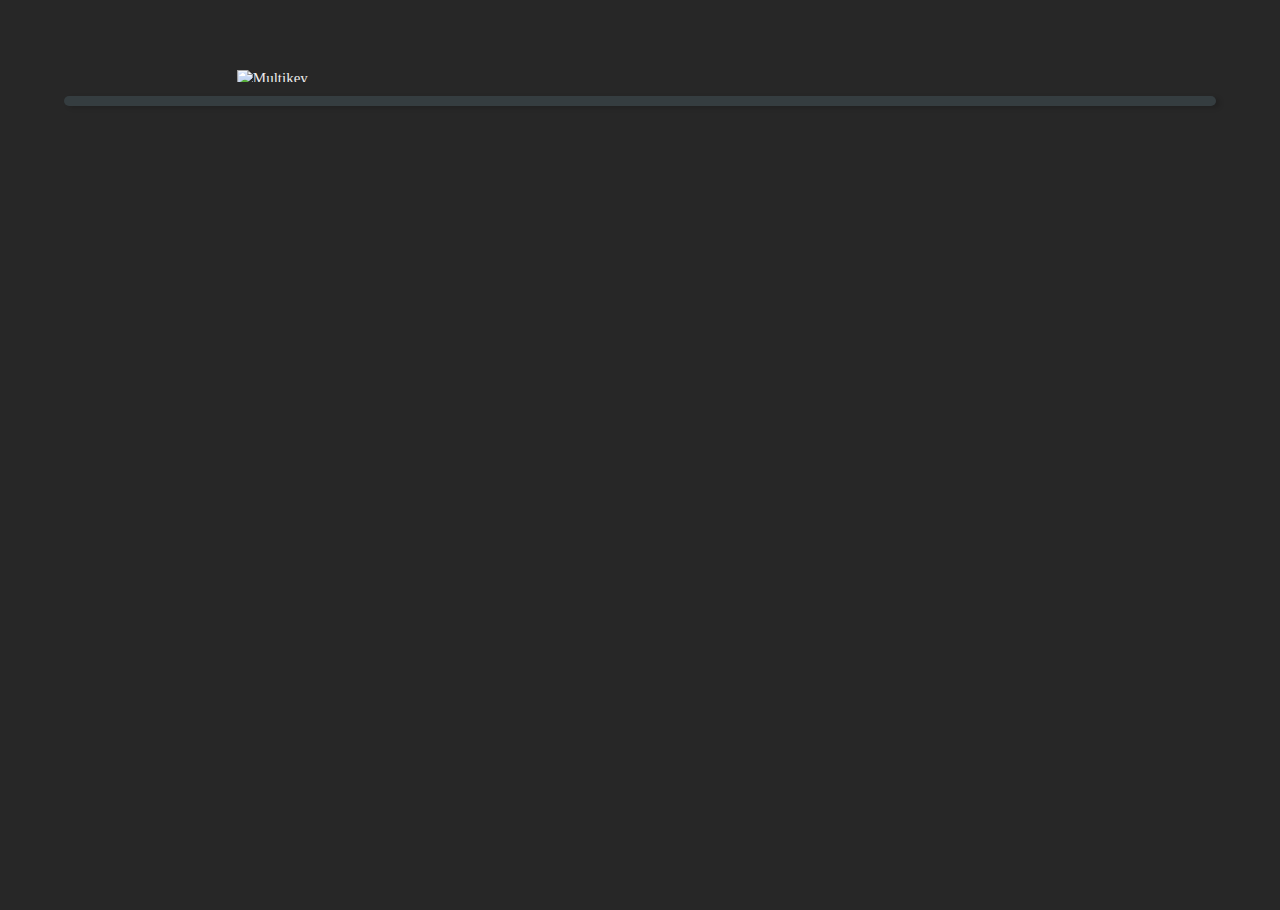
==== index.html @ 0e146552 "Updatering" ====
<!DOCTYPE html>
<html lang="en" dir="ltr">
  <head>
    <meta charset="utf-8">
    <meta name="viewport" content="width=device-width, initial-scale=1">
    <title>Multikey</title>
    <link rel="stylesheet" type="text/css" href="style.css">
    <script src="javascript.js" type="text/javascript"></script>
    <link href="https://fonts.googleapis.com/css?family=Montserrat&display=swap" rel="stylesheet">
  </head>
  <body>

    <main>

    <div class="load-container">
      <div class="spacetop"></div>
      <div class="logo"><img src="img/logo_multi.svg" class="logo" alt="Multikey"></div>
      <div class="spacemiddel"></div>
      <div class="loading"></div>
      <div class="spacebottom"></div>
    </div>

    </main>

  </body>
</html>
---- style.css ----
*{
  padding: 0px;
  margin: 0px;
}

body{
  background-color: #272727;
  color: #ededed;
  font-size: 15px;
  min-height: 100vh;
  display: flex;
  flex-direction: column;
  }

main{
  display: flex;
  flex-direction: column;
  margin-left: auto;
  margin-right: auto;
  margin-top: 5%;
  min-height: 94vh;
  width: 90%;
}

/*GRID*/

/*loading*/

.load-container {
  display: grid;
  width: 100%;
  grid-template-columns: 1fr;
  grid-template-rows: 0.6fr 1.6fr 0.8fr 0.25fr 0.75fr;
  grid-template-areas: "spacetop" "logo" "spacemiddel" "loading" "spacebottom";
}

.spacetop { grid-area: spacetop; }
.logo {
  grid-area: logo;
  display: flex;
  justify-content: center;
}

.spacemiddel { grid-area: spacemiddel; }
.loading {
  grid-area: loading;
  background-color: #353D40;
  min-height: 10px;
  width: 100%;
  border-radius: 30px;
  -webkit-box-shadow: 4px 2px 5px 0px rgba(0,0,0,0.16);
  -moz-box-shadow: 4px 2px 5px 0px rgba(0,0,0,0.16);
  box-shadow: 4px 2px 5px 0px rgba(0,0,0,0.16);
  }

.spacebottom { grid-area: spacebottom; }

/*sign up*/

.help{
  display:flex;
  justify-content: center;
  position: absolute;
  right: 0;
  min-height: 50px;
  width: 20%;
}

.logosmall{
  display: flex;
  justify-content: center;
  margin-top: 50px;
}

.overskrift{
  display: flex;
  justify-content: flex-start;
  align-items: flex-end;
  min-height:80px;
  padding-bottom: 25px;
}

/* input*/

.input{
  display: flex;
  flex-direction: column;
  min-height: 50px;
  width: 100%;
}

input{
  width: 93%;
  background-color: #363636;
  border: 1px solid #848484;
  color: #EDEDED;
  font-family: 'Montserrat', sans-serif;
  font-size: 15px;
  font-weight: 400;
  padding-top: 8px;
  padding-bottom: 8px;
  padding-left: 20px;
  margin-bottom: 25px;
  border-radius: 30px;
  -webkit-box-shadow: 4px 2px 5px 0px rgba(0,0,0,0.16);
  -moz-box-shadow: 4px 2px 5px 0px rgba(0,0,0,0.16);
  box-shadow: 4px 2px 5px 0px rgba(0,0,0,0.16);
}

.member{
  font-size: 14px;
  font-family: 'Montserrat', sans-serif;
  color: #82B5BE;
  display: flex;
  justify-content: flex-end;
}

.buttom{
  display: flex;
  justify-content: center;
  align-items: center;
  min-height: 30px;
  width: 60px;
}

buttom{
  background-color: #82B5BE;
  color: #fff;
}

/*Headline*/

h1{
  font-family: helvetica, sans-serif;
  font-size: 45px;
  color: #82B5BE;
}

/*img*/

.logo img{
  width: 70%;
  height: 70%;
}


/*media query, phone size Iphone8 */

  @media only screen and (max-width: 667px) {
    /*alt samme style skal ind her*/
  }
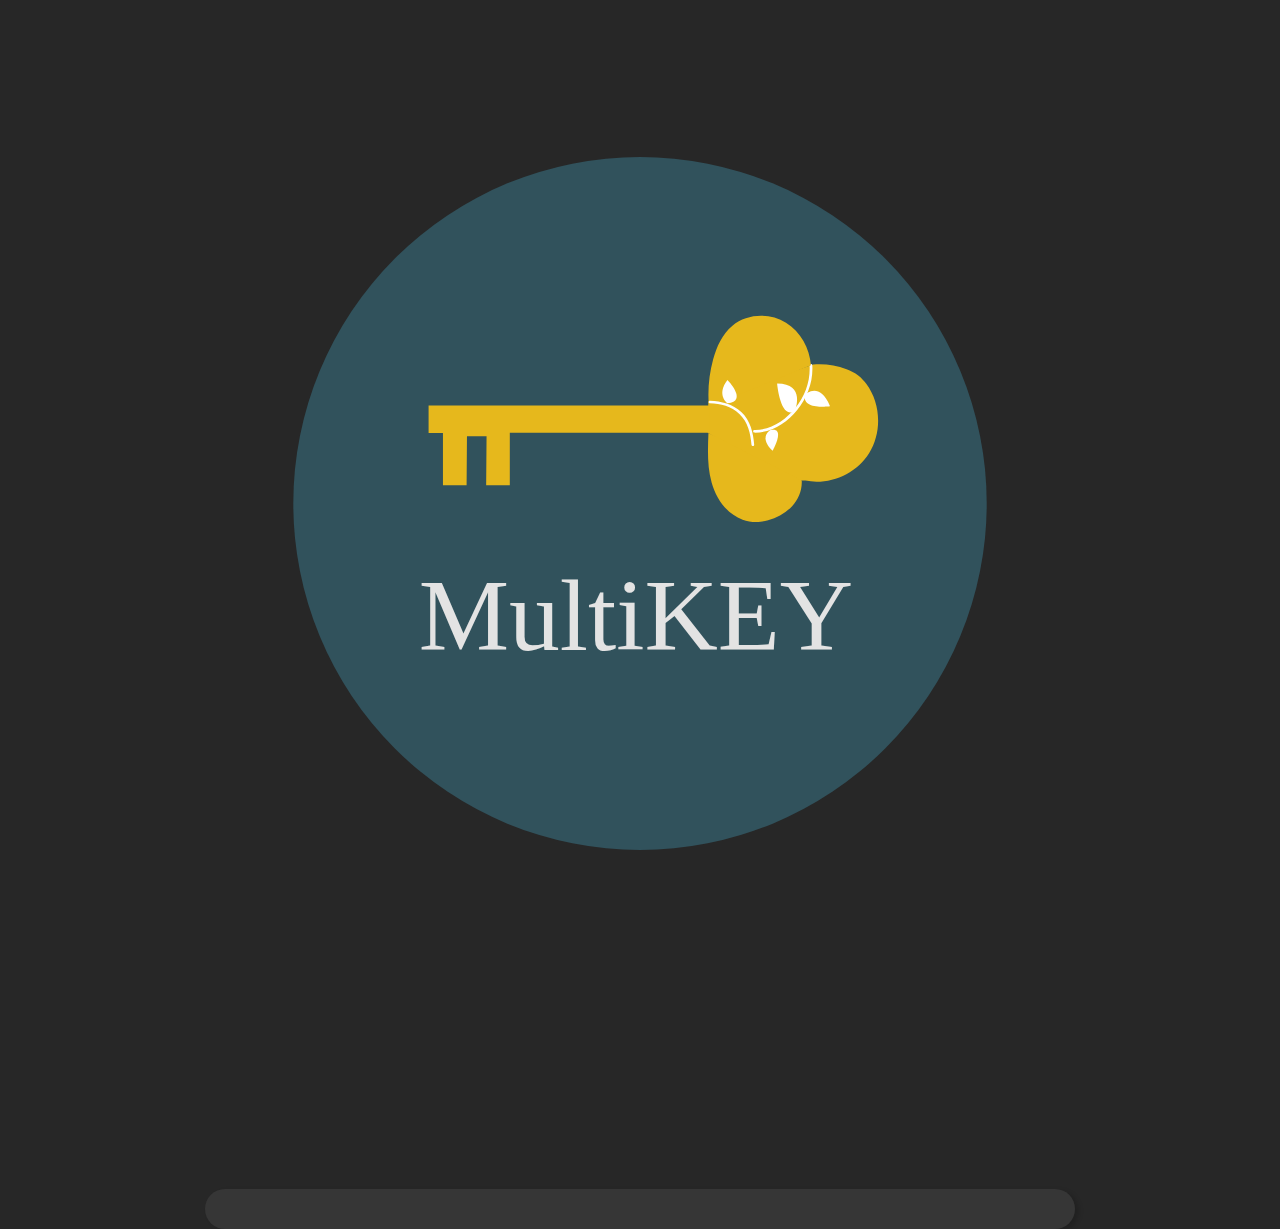
==== commit d5336e75: "Index & signup done" ====
--- a/index.html
+++ b/index.html
@@ -12,12 +12,9 @@
 
     <main>
 
-    <div class="load-container">
-      <div class="spacetop"></div>
-      <div class="logo"><img src="img/logo_multi.svg" class="logo" alt="Multikey"></div>
-      <div class="spacemiddel"></div>
+    <div class="logo"><img src="img/Logo_multi.svg"></div>
+    <div class="container-load">
       <div class="loading"></div>
-      <div class="spacebottom"></div>
     </div>
 
     </main>
--- a/style.css
+++ b/style.css
@@ -1,152 +1,170 @@
-
-*{
-  padding: 0px;
-  margin: 0px;
-}
-
-body{
-  background-color: #272727;
-  color: #ededed;
-  font-size: 15px;
-  min-height: 100vh;
-  display: flex;
-  flex-direction: column;
-  }
-
-main{
-  display: flex;
-  flex-direction: column;
-  margin-left: auto;
-  margin-right: auto;
-  margin-top: 5%;
-  min-height: 94vh;
-  width: 90%;
-}
-
-/*GRID*/
-
-/*loading*/
-
-.load-container {
-  display: grid;
-  width: 100%;
-  grid-template-columns: 1fr;
-  grid-template-rows: 0.6fr 1.6fr 0.8fr 0.25fr 0.75fr;
-  grid-template-areas: "spacetop" "logo" "spacemiddel" "loading" "spacebottom";
-}
-
-.spacetop { grid-area: spacetop; }
-.logo {
-  grid-area: logo;
-  display: flex;
-  justify-content: center;
-}
-
-.spacemiddel { grid-area: spacemiddel; }
-.loading {
-  grid-area: loading;
-  background-color: #353D40;
-  min-height: 10px;
-  width: 100%;
-  border-radius: 30px;
-  -webkit-box-shadow: 4px 2px 5px 0px rgba(0,0,0,0.16);
-  -moz-box-shadow: 4px 2px 5px 0px rgba(0,0,0,0.16);
-  box-shadow: 4px 2px 5px 0px rgba(0,0,0,0.16);
-  }
-
-.spacebottom { grid-area: spacebottom; }
-
-/*sign up*/
-
-.help{
-  display:flex;
-  justify-content: center;
-  position: absolute;
-  right: 0;
-  min-height: 50px;
-  width: 20%;
-}
-
-.logosmall{
-  display: flex;
-  justify-content: center;
-  margin-top: 50px;
-}
-
-.overskrift{
-  display: flex;
-  justify-content: flex-start;
-  align-items: flex-end;
-  min-height:80px;
-  padding-bottom: 25px;
-}
-
-/* input*/
-
-.input{
-  display: flex;
-  flex-direction: column;
-  min-height: 50px;
-  width: 100%;
-}
-
-input{
-  width: 93%;
-  background-color: #363636;
-  border: 1px solid #848484;
-  color: #EDEDED;
-  font-family: 'Montserrat', sans-serif;
-  font-size: 15px;
-  font-weight: 400;
-  padding-top: 8px;
-  padding-bottom: 8px;
-  padding-left: 20px;
-  margin-bottom: 25px;
-  border-radius: 30px;
-  -webkit-box-shadow: 4px 2px 5px 0px rgba(0,0,0,0.16);
-  -moz-box-shadow: 4px 2px 5px 0px rgba(0,0,0,0.16);
-  box-shadow: 4px 2px 5px 0px rgba(0,0,0,0.16);
-}
-
-.member{
-  font-size: 14px;
-  font-family: 'Montserrat', sans-serif;
-  color: #82B5BE;
-  display: flex;
-  justify-content: flex-end;
-}
-
-.buttom{
-  display: flex;
-  justify-content: center;
-  align-items: center;
-  min-height: 30px;
-  width: 60px;
-}
-
-buttom{
-  background-color: #82B5BE;
-  color: #fff;
-}
-
-/*Headline*/
-
-h1{
-  font-family: helvetica, sans-serif;
-  font-size: 45px;
-  color: #82B5BE;
-}
-
-/*img*/
-
-.logo img{
-  width: 70%;
-  height: 70%;
-}
-
-
-/*media query, phone size Iphone8 */
-
-  @media only screen and (max-width: 667px) {
-    /*alt samme style skal ind her*/
-  }
+
+*{
+  padding: 0px;
+  margin: 0px;
+}
+
+body{
+  background-color: #272727;
+  color: #ededed;
+  font-size: 15px;
+  min-height: 100vh;
+  display: flex;
+  flex-direction: column;
+  }
+
+main{
+  display: flex;
+  flex-direction: column;
+  margin-left: auto;
+  margin-right: auto;
+  margin-top: 5%;
+  min-height: 94vh;
+  width: 85%;
+}
+
+h1{
+  color: #82B5BE;
+  font-size: 45px;
+  font-family: helvetica;
+  font-weight: 400;
+  letter-spacing: 3px;
+}
+
+/*loading*/
+
+.logo{
+  display: flex;
+  justify-content: center;
+  align-items: center;
+  margin-top: 80px;
+}
+
+.container-load{
+  display: flex;
+  flex-direction: column;
+  margin-left: auto;
+  margin-right: auto;
+  margin-top: 30%;
+  width: 80%;
+}
+
+.loading{
+  width: 100%;
+  background-color: #363636;
+  min-height: 40px;
+  border-radius: 30px;
+  -webkit-box-shadow: 4px 2px 5px 0px rgba(0,0,0,0.16);
+  -moz-box-shadow: 4px 2px 5px 0px rgba(0,0,0,0.16);
+  box-shadow: 4px 2px 5px 0px rgba(0,0,0,0.16);
+}
+
+/*sign up*/
+
+.help{
+  display:flex;
+  justify-content: center;
+  position: absolute;
+  right: 0;
+  min-height: 50px;
+  width: 20%;
+  margin-right: 5px;
+}
+
+.logosmall{
+  display: flex;
+  justify-content: center;
+  margin-top: 50px;
+}
+
+.overskrift{
+  display: flex;
+  justify-content: flex-start;
+  align-items: flex-end;
+  min-height:80px;
+  padding-bottom: 25px;
+}
+
+/* input*/
+
+.input{
+  display: flex;
+  flex-direction: column;
+  min-height: 50px;
+  width: 100%;
+}
+
+input{
+  width: 93%;
+  background-color: #363636;
+  border: 1px solid #848484;
+  color: #EDEDED;
+  font-family: 'Montserrat', sans-serif;
+  font-size: 15px;
+  font-weight: 400;
+  padding-top: 8px;
+  padding-bottom: 8px;
+  padding-left: 20px;
+  margin-bottom: 25px;
+  border-radius: 30px;
+  -webkit-box-shadow: 4px 2px 5px 0px rgba(0,0,0,0.16);
+  -moz-box-shadow: 4px 2px 5px 0px rgba(0,0,0,0.16);
+  box-shadow: 4px 2px 5px 0px rgba(0,0,0,0.16);
+}
+
+.member{
+  font-size: 14px;
+  font-family: 'Montserrat', sans-serif;
+  color: #82B5BE;
+  display: flex;
+  justify-content: flex-end;
+}
+
+.button{
+  display: flex;
+  justify-content: center;
+  align-items: center;
+  margin-bottom: 10%;
+}
+
+button{
+  color:  #000;
+  font-size: 15px;
+  font-family: 'Montserrat', sans-serif;
+  background-color: #82B5BE;
+  border-color: #82b5be;
+  border-style: solid;
+  border-width: thin;
+  border-radius: 28px;
+  radius: 50%;
+  width: 30%;
+  height: 30px;
+  margin-top: 20%;
+  margin-right: 28px;
+  position: absolute;
+  right: 0;
+}
+
+input:focus {
+  outline: 0;
+  box-shadow: 0 0 0 3px rgba(49, 82, 92, .5);
+}
+
+/*Headline*/
+h1{
+  font-family: helvetica, sans-serif;
+  font-size: 45px;
+  color: #82B5BE;
+}
+
+/*img*/
+.logo img{
+  width: 70%;
+  height: 70%;
+}
+
+/*media query, phone size Iphone8 */
+
+  @media only screen and (max-width: 667px) {
+    /*alt samme style skal ind her*/
+  }
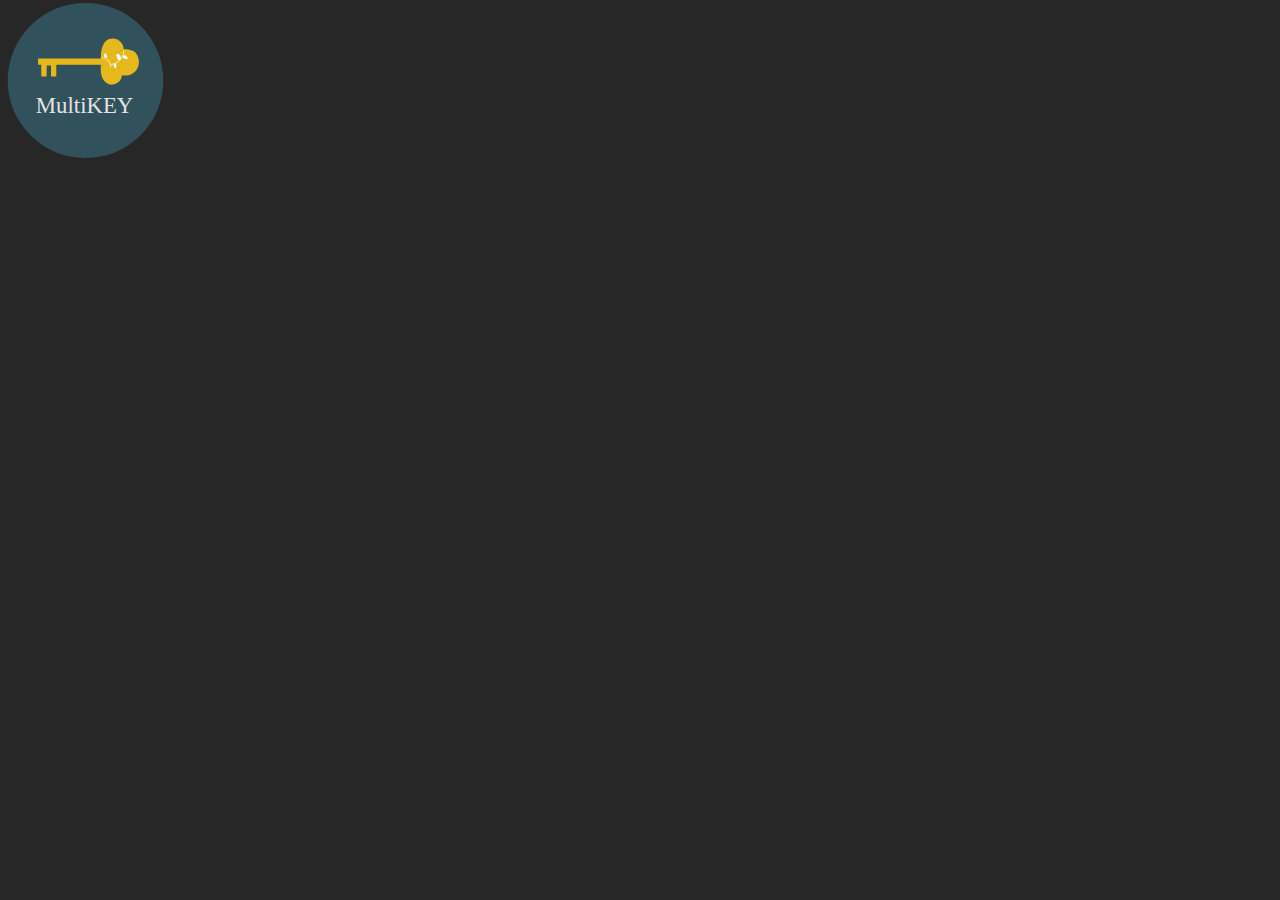
==== commit 3d0e9661: "styleguide" ====
--- a/index.html
+++ b/index.html
@@ -6,18 +6,29 @@
     <title>Multikey</title>
     <link rel="stylesheet" type="text/css" href="style.css">
     <script src="javascript.js" type="text/javascript"></script>
-    <link href="https://fonts.googleapis.com/css?family=Montserrat&display=swap" rel="stylesheet">
   </head>
   <body>
 
-    <main>
+    <!--- main for grid --->
 
-    <div class="logo"><img src="img/Logo_multi.svg"></div>
-    <div class="container-load">
-      <div class="loading"></div>
-    </div>
+<main>
+    <div class="grid-container">
+    <div class="leftspace"></div>
+    <div class="rightspace"></div>
+    <div class="topspace"></div>
+    <div class="Logo"> <img src="img/Logo_multi.svg" alt="Multikey logo"> </div>
+    <div class="Space"></div>
+    <div class="Loading"></div>
+    <div class="Bottomspace"></div>
+  </div>
 
-    </main>
+ <!--- progress bar --->
+
+
+  <!--- --->
+
+
+</main>
 
   </body>
 </html>
--- a/style.css
+++ b/style.css
@@ -1,170 +1,119 @@
-
-*{
-  padding: 0px;
-  margin: 0px;
-}
-
-body{
-  background-color: #272727;
-  color: #ededed;
-  font-size: 15px;
-  min-height: 100vh;
-  display: flex;
-  flex-direction: column;
-  }
-
-main{
-  display: flex;
-  flex-direction: column;
-  margin-left: auto;
-  margin-right: auto;
-  margin-top: 5%;
-  min-height: 94vh;
-  width: 85%;
-}
-
-h1{
-  color: #82B5BE;
-  font-size: 45px;
-  font-family: helvetica;
-  font-weight: 400;
-  letter-spacing: 3px;
-}
-
-/*loading*/
-
-.logo{
-  display: flex;
-  justify-content: center;
-  align-items: center;
-  margin-top: 80px;
-}
-
-.container-load{
-  display: flex;
-  flex-direction: column;
-  margin-left: auto;
-  margin-right: auto;
-  margin-top: 30%;
-  width: 80%;
-}
-
-.loading{
-  width: 100%;
-  background-color: #363636;
-  min-height: 40px;
-  border-radius: 30px;
-  -webkit-box-shadow: 4px 2px 5px 0px rgba(0,0,0,0.16);
-  -moz-box-shadow: 4px 2px 5px 0px rgba(0,0,0,0.16);
-  box-shadow: 4px 2px 5px 0px rgba(0,0,0,0.16);
-}
-
-/*sign up*/
-
-.help{
-  display:flex;
-  justify-content: center;
-  position: absolute;
-  right: 0;
-  min-height: 50px;
-  width: 20%;
-  margin-right: 5px;
-}
-
-.logosmall{
-  display: flex;
-  justify-content: center;
-  margin-top: 50px;
-}
-
-.overskrift{
-  display: flex;
-  justify-content: flex-start;
-  align-items: flex-end;
-  min-height:80px;
-  padding-bottom: 25px;
-}
-
-/* input*/
-
-.input{
-  display: flex;
-  flex-direction: column;
-  min-height: 50px;
-  width: 100%;
-}
-
-input{
-  width: 93%;
-  background-color: #363636;
-  border: 1px solid #848484;
-  color: #EDEDED;
-  font-family: 'Montserrat', sans-serif;
-  font-size: 15px;
-  font-weight: 400;
-  padding-top: 8px;
-  padding-bottom: 8px;
-  padding-left: 20px;
-  margin-bottom: 25px;
-  border-radius: 30px;
-  -webkit-box-shadow: 4px 2px 5px 0px rgba(0,0,0,0.16);
-  -moz-box-shadow: 4px 2px 5px 0px rgba(0,0,0,0.16);
-  box-shadow: 4px 2px 5px 0px rgba(0,0,0,0.16);
-}
-
-.member{
-  font-size: 14px;
-  font-family: 'Montserrat', sans-serif;
-  color: #82B5BE;
-  display: flex;
-  justify-content: flex-end;
-}
-
-.button{
-  display: flex;
-  justify-content: center;
-  align-items: center;
-  margin-bottom: 10%;
-}
-
-button{
-  color:  #000;
-  font-size: 15px;
-  font-family: 'Montserrat', sans-serif;
-  background-color: #82B5BE;
-  border-color: #82b5be;
-  border-style: solid;
-  border-width: thin;
-  border-radius: 28px;
-  radius: 50%;
-  width: 30%;
-  height: 30px;
-  margin-top: 20%;
-  margin-right: 28px;
-  position: absolute;
-  right: 0;
-}
-
-input:focus {
-  outline: 0;
-  box-shadow: 0 0 0 3px rgba(49, 82, 92, .5);
-}
-
-/*Headline*/
-h1{
-  font-family: helvetica, sans-serif;
-  font-size: 45px;
-  color: #82B5BE;
-}
-
-/*img*/
-.logo img{
-  width: 70%;
-  height: 70%;
-}
-
-/*media query, phone size Iphone8 */
-
-  @media only screen and (max-width: 667px) {
-    /*alt samme style skal ind her*/
-  }
+
+*{
+  padding: 0px;
+  margin: 0px;
+}
+
+body{
+  background-color: #272727;
+  color: #ededed;
+  font-size: 15px;
+  min-height: 100vh;
+  display: flex;
+  flex-direction: column;
+  }
+
+h1{
+  color: #82B5BE;
+  font-size: 45px;
+  font-family: helvetica;
+  font-weight: 400;
+  letter-spacing: 3px;
+}
+
+/* Loading side */
+
+.grid-container {
+  display: grid;
+  grid-template-columns: 0.4fr 2.2fr 0.4fr;
+  grid-template-rows: 0.9fr 2fr 0.8fr 0.5fr 0.8fr;
+  grid-template-areas: "leftspace topspace rightspace" "leftspace logo rightspace" "leftspace Space rightspace" "leftspace Loading rightspace" "leftspace Bottomspace rightspace";
+}
+
+.leftspace { grid-area: leftspace; }
+
+.rightspace { grid-area: rightspace; }
+
+.topspace { grid-area: topspace; }
+
+.Space { grid-area: Space; }
+
+.Loading {
+  grid-area: Loading;
+  background-color: #353d40;
+  min-height: 15px;
+  width: 100%;
+}
+
+.Bottomspace { grid-area: Bottomspace; }
+
+.logo { grid-area: logo; }
+
+
+/*Sign up site */
+
+.grid-container {
+  display: grid;
+  grid-template-columns: 0.4fr 2.2fr 0.4fr;
+  grid-template-rows: 0.3fr 2.5fr 0.2fr;
+  grid-template-areas: "leftspace1 topspace1 rightspace1" "leftspace1 main1 rightspace1" "leftspace1 bottomspace1 rightspace1";
+}
+
+.leftspace1 { grid-area: leftspace1; }
+
+.rightspace1 { grid-area: rightspace1; }
+
+.topspace1 { grid-area: topspace1; }
+
+.main1 { grid-area: main1; }
+
+form input{
+
+  color:  #a0a0a0;
+  font-size: 15px;
+  font-family: "montserrat";
+  background-color: #363636;
+  border-color: #848484;
+  border-style: solid;
+  border-width: thin;
+  border-radius: 28px;
+  radius: 50%;
+  width: 100%;
+  height: 30px;
+
+}
+
+p {
+  color:  #848484;
+  font-size: 13px;
+  font-family: "montserrat";
+  text-align: right;
+  padding-top: 10px;
+}
+
+button{
+  color:  #000;
+  font-size: 15px;
+  font-family: "montserrat";
+  background-color: #82B5BE;
+  border-color: #82b5be;
+  border-style: solid;
+  border-width: thin;
+  border-radius: 28px;
+  radius: 50%;
+  width: 30%;
+  height: 30px;
+  text-align: center;
+  margin-left: 193px;
+  margin-top: 60px;
+
+}
+
+.bottomspace1 { grid-area: bottomspace1; }
+
+
+/*media query, phone size Iphone8 */
+
+  @media only screen and (max-width: 667px) {
+    /*alt samme style skal ind her*/
+  }
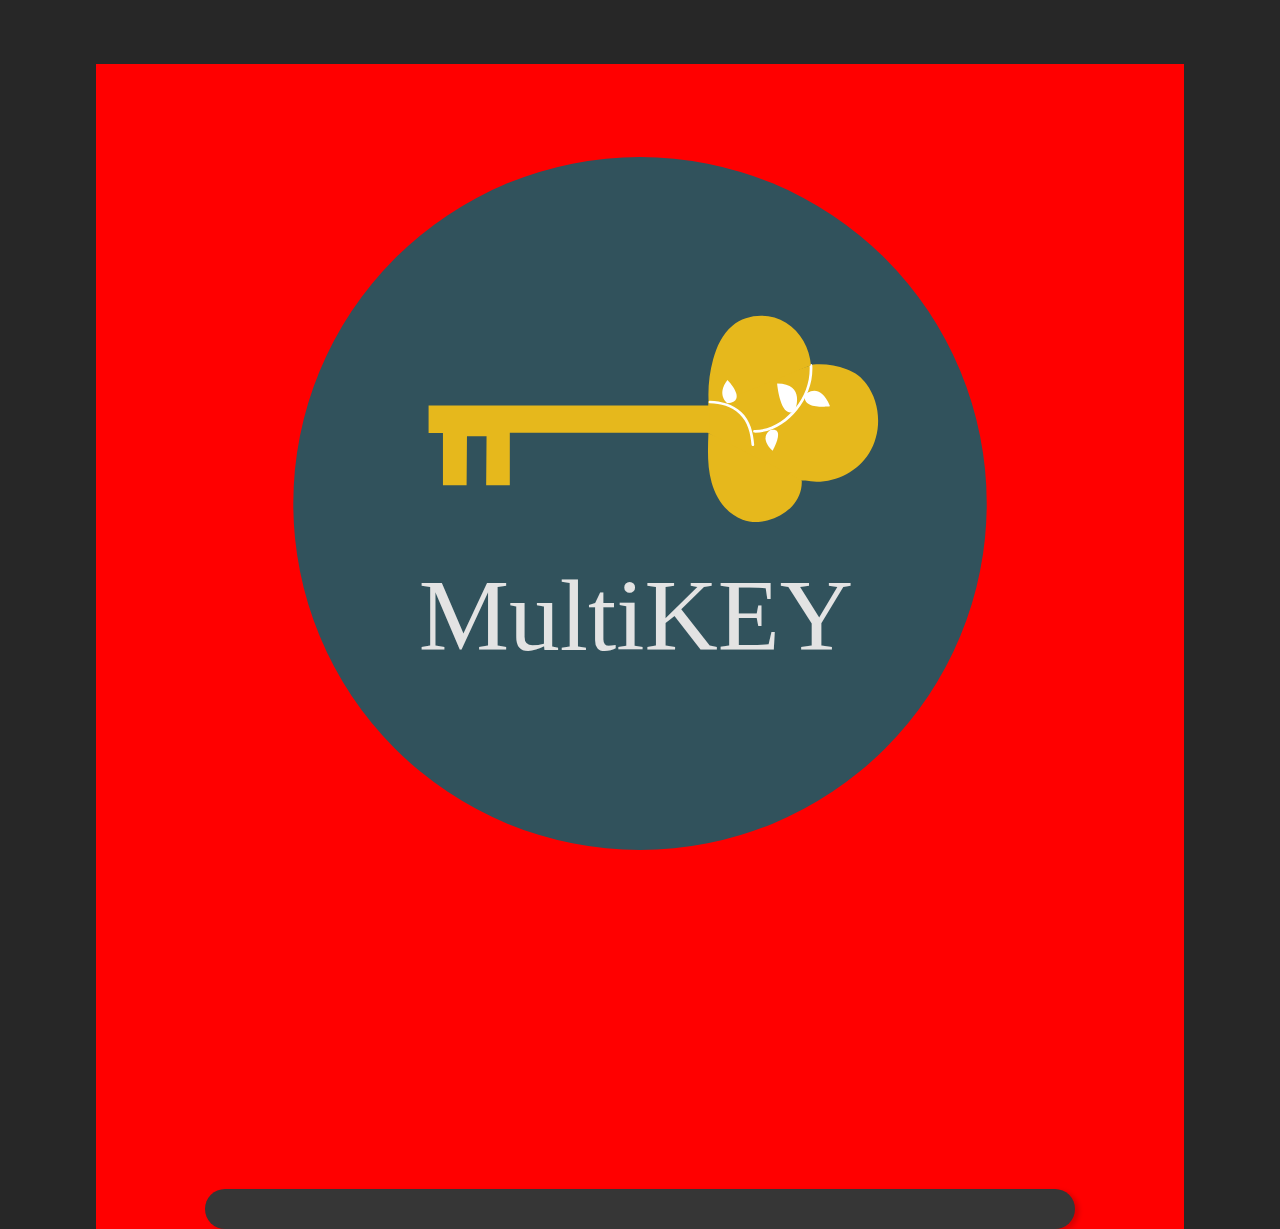
==== commit befe8704: "update" ====
--- a/index.html
+++ b/index.html
@@ -9,23 +9,13 @@
   </head>
   <body>
 
-    <!--- main for grid --->
+<main>
 
-<main>
-    <div class="grid-container">
-    <div class="leftspace"></div>
-    <div class="rightspace"></div>
-    <div class="topspace"></div>
-    <div class="Logo"> <img src="img/Logo_multi.svg" alt="Multikey logo"> </div>
-    <div class="Space"></div>
-    <div class="Loading"></div>
-    <div class="Bottomspace"></div>
-  </div>
+    <div class="logo"><img src="img/Logo_multi.svg"></div>
+    <div class="container-load">
+      <div class="loading"></div>
+    </div>
 
- <!--- progress bar --->
-
-
-  <!--- --->
 
 
 </main>
--- a/style.css
+++ b/style.css
@@ -1,119 +1,183 @@
-
-*{
-  padding: 0px;
-  margin: 0px;
-}
-
-body{
-  background-color: #272727;
-  color: #ededed;
-  font-size: 15px;
-  min-height: 100vh;
-  display: flex;
-  flex-direction: column;
-  }
-
-h1{
-  color: #82B5BE;
-  font-size: 45px;
-  font-family: helvetica;
-  font-weight: 400;
-  letter-spacing: 3px;
-}
-
-/* Loading side */
-
-.grid-container {
-  display: grid;
-  grid-template-columns: 0.4fr 2.2fr 0.4fr;
-  grid-template-rows: 0.9fr 2fr 0.8fr 0.5fr 0.8fr;
-  grid-template-areas: "leftspace topspace rightspace" "leftspace logo rightspace" "leftspace Space rightspace" "leftspace Loading rightspace" "leftspace Bottomspace rightspace";
-}
-
-.leftspace { grid-area: leftspace; }
-
-.rightspace { grid-area: rightspace; }
-
-.topspace { grid-area: topspace; }
-
-.Space { grid-area: Space; }
-
-.Loading {
-  grid-area: Loading;
-  background-color: #353d40;
-  min-height: 15px;
-  width: 100%;
-}
-
-.Bottomspace { grid-area: Bottomspace; }
-
-.logo { grid-area: logo; }
-
-
-/*Sign up site */
-
-.grid-container {
-  display: grid;
-  grid-template-columns: 0.4fr 2.2fr 0.4fr;
-  grid-template-rows: 0.3fr 2.5fr 0.2fr;
-  grid-template-areas: "leftspace1 topspace1 rightspace1" "leftspace1 main1 rightspace1" "leftspace1 bottomspace1 rightspace1";
-}
-
-.leftspace1 { grid-area: leftspace1; }
-
-.rightspace1 { grid-area: rightspace1; }
-
-.topspace1 { grid-area: topspace1; }
-
-.main1 { grid-area: main1; }
-
-form input{
-
-  color:  #a0a0a0;
-  font-size: 15px;
-  font-family: "montserrat";
-  background-color: #363636;
-  border-color: #848484;
-  border-style: solid;
-  border-width: thin;
-  border-radius: 28px;
-  radius: 50%;
-  width: 100%;
-  height: 30px;
-
-}
-
-p {
-  color:  #848484;
-  font-size: 13px;
-  font-family: "montserrat";
-  text-align: right;
-  padding-top: 10px;
-}
-
-button{
-  color:  #000;
-  font-size: 15px;
-  font-family: "montserrat";
-  background-color: #82B5BE;
-  border-color: #82b5be;
-  border-style: solid;
-  border-width: thin;
-  border-radius: 28px;
-  radius: 50%;
-  width: 30%;
-  height: 30px;
-  text-align: center;
-  margin-left: 193px;
-  margin-top: 60px;
-
-}
-
-.bottomspace1 { grid-area: bottomspace1; }
-
-
-/*media query, phone size Iphone8 */
-
-  @media only screen and (max-width: 667px) {
-    /*alt samme style skal ind her*/
-  }
+
+*{
+  padding: 0px;
+  margin: 0px;
+}
+
+body{
+  background-color: #272727;
+  color: #ededed;
+  font-family: 'Montserrat', sans-serif;
+  font-size: 15px;
+  }
+
+main{
+  display: flex;
+  flex-direction: column;
+  margin-left: auto;
+  margin-right: auto;
+  margin-top: 5%;
+  min-height: 94vh;
+  width: 85%;
+  background-color: red;
+}
+
+
+/*loading*/
+
+.logo{
+  display: flex;
+  justify-content: center;
+  align-items: center;
+  margin-top: 80px;
+}
+
+.container-load{
+  display: flex;
+  flex-direction: column;
+  margin-left: auto;
+  margin-right: auto;
+  margin-top: 30%;
+  width: 80%;
+}
+
+.loading{
+  width: 100%;
+  background-color: #363636;
+  min-height: 40px;
+  border-radius: 30px;
+  -webkit-box-shadow: 4px 2px 5px 0px rgba(0,0,0,0.16);
+  -moz-box-shadow: 4px 2px 5px 0px rgba(0,0,0,0.16);
+  box-shadow: 4px 2px 5px 0px rgba(0,0,0,0.16);
+}
+
+/*sign up*/
+
+.help{
+  display:flex;
+  justify-content: center;
+  position: absolute;
+  right: 0;
+  min-height: 50px;
+  width: 20%;
+  margin-right: 5px;
+}
+
+.logosmall{
+  display: flex;
+  justify-content: center;
+  margin-top: 50px;
+}
+
+.overskrift{
+  display: flex;
+  justify-content: flex-start;
+  align-items: flex-end;
+  min-height:80px;
+  padding-bottom: 25px;
+}
+
+/* input*/
+
+.input{
+  display: flex;
+  flex-direction: column;
+  min-height: 50px;
+  width: 100%;
+}
+
+input{
+  width: 93%;
+  background-color: #363636;
+  border: 1px solid #848484;
+  color: #EDEDED;
+  font-family: 'Montserrat', sans-serif;
+  font-size: 15px;
+  font-weight: 400;
+  padding-top: 8px;
+  padding-bottom: 8px;
+  padding-left: 20px;
+  margin-bottom: 25px;
+  border-radius: 30px;
+  -webkit-box-shadow: 4px 2px 5px 0px rgba(0,0,0,0.16);
+  -moz-box-shadow: 4px 2px 5px 0px rgba(0,0,0,0.16);
+  box-shadow: 4px 2px 5px 0px rgba(0,0,0,0.16);
+}
+
+.member{
+  font-size: 14px;
+  font-family: 'Montserrat', sans-serif;
+  color: #82B5BE;
+  display: flex;
+  justify-content: flex-end;
+}
+
+.button{
+  display: flex;
+  justify-content: center;
+  align-items: center;
+  margin-bottom: 10%;
+}
+
+button{
+  color:  #000;
+  font-size: 15px;
+  font-family: 'Montserrat', sans-serif;
+  background-color: #82B5BE;
+  border-color: #82b5be;
+  border-style: solid;
+  border-width: thin;
+  border-radius: 28px;
+  radius: 50%;
+  width: 30%;
+  height: 30px;
+  margin-top: 20%;
+  margin-right: 28px;
+  position: absolute;
+  right: 0;
+}
+
+input:focus {
+  outline: 0;
+  box-shadow: 0 0 0 3px rgba(49, 82, 92, .5);
+}
+
+/*Headline*/
+
+h1{
+  color: #82B5BE;
+  font-size: 45px;
+  font-family: helvetica;
+  font-weight: 400;
+  letter-spacing: 3px;
+  text-shadow: 2px 2px #ff0000;
+}
+
+
+h2{
+  font-size: 19px;
+  font-family: helvetica, sans-serif;
+  font-weight: 400;
+}
+
+/*sign in*/
+
+.name{
+  display: flex;
+  flex-direction: column;
+  justify-content: center;
+  align-items: center;
+  margin-top: 20%;
+}
+
+/*img*/
+.logo img{
+  width: 70%;
+  height: 70%;
+}
+
+/*media query, phone size Iphone8 */
+
+  @media only screen and (max-width: 667px) {
+    /*alt samme style skal ind her*/
+  }
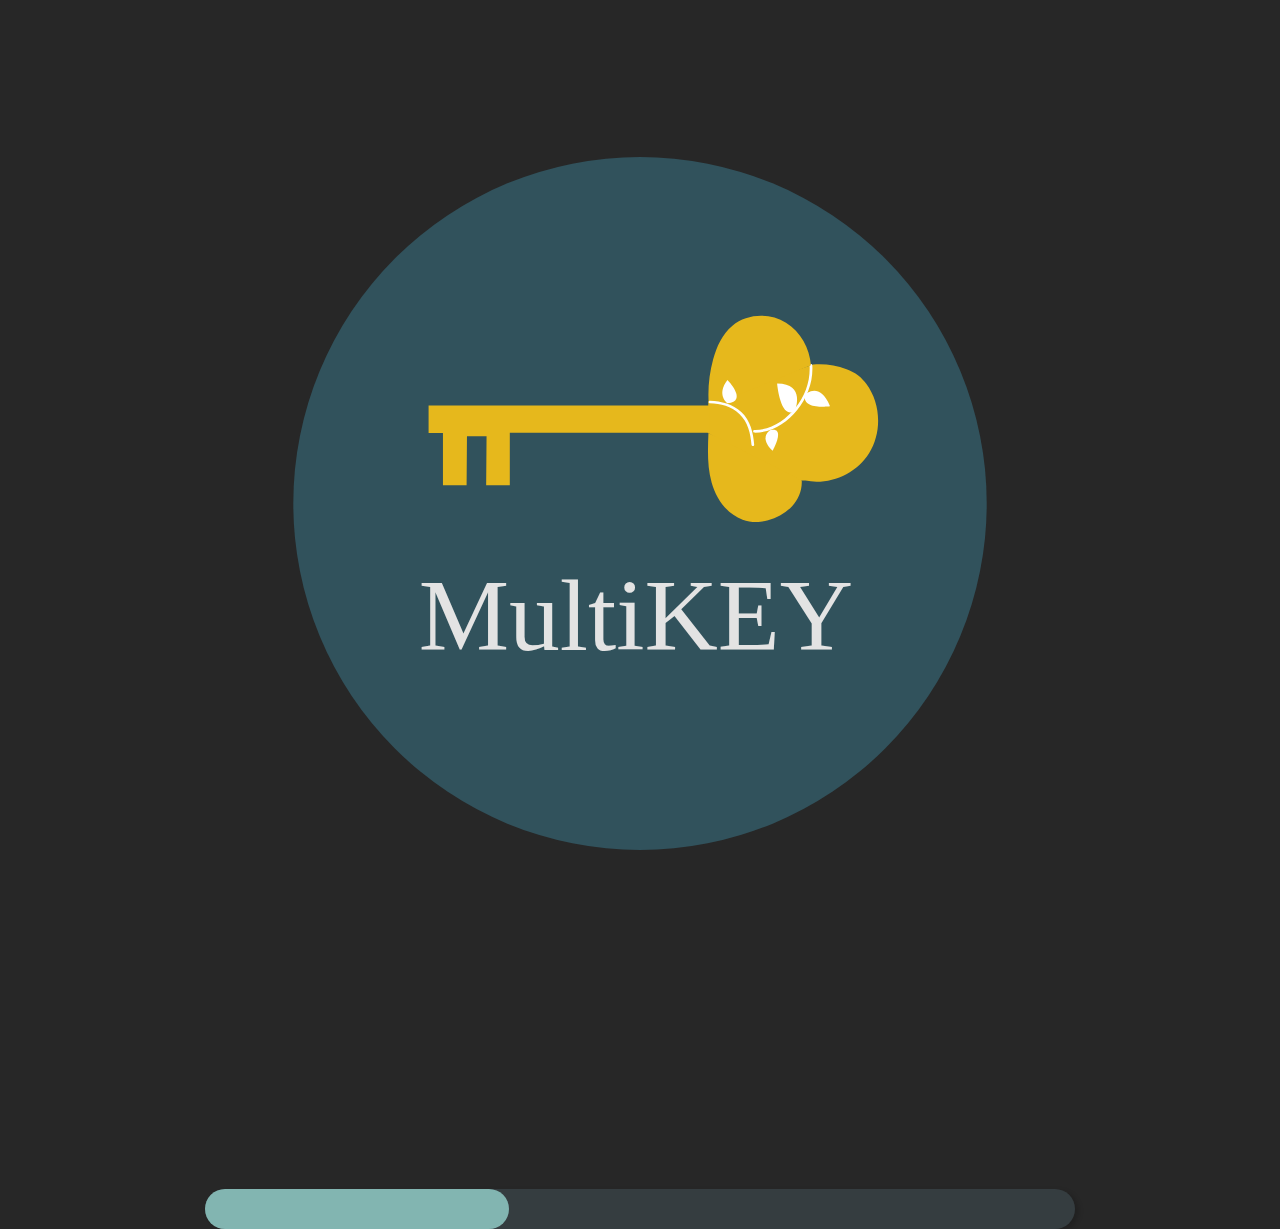
==== commit ef041203: "Update index.html" ====
--- a/index.html
+++ b/index.html
@@ -11,12 +11,11 @@
 
 <main>
 
-    <div class="logo"><img src="img/Logo_multi.svg"></div>
-    <div class="container-load">
-      <div class="loading"></div>
-    </div>
-
-
+    <div class="logo"><img src="img/Logo_multi.svg" alt="Multikey"></div>
+	
+<div id="myProgress">
+  <div id="myBar"></div>
+</div>
 
 </main>
 
--- a/style.css
+++ b/style.css
@@ -19,7 +19,6 @@
   margin-top: 5%;
   min-height: 94vh;
   width: 85%;
-  background-color: red;
 }
 
 
@@ -40,18 +39,45 @@
   margin-top: 30%;
   width: 80%;
 }
-
-.loading{
+/*
+#loading{
+  width: 1%;
+  background-color: red;
+  min-height: 40px;
+  border-radius: 30px;
+}
+
+#container-load {
   width: 100%;
+  background-color: #ddd;
   background-color: #363636;
   min-height: 40px;
   border-radius: 30px;
   -webkit-box-shadow: 4px 2px 5px 0px rgba(0,0,0,0.16);
   -moz-box-shadow: 4px 2px 5px 0px rgba(0,0,0,0.16);
   box-shadow: 4px 2px 5px 0px rgba(0,0,0,0.16);
-}
-
+} 
 /*sign up*/
+
+#myProgress {
+  width: 80%;
+  background-color: #353D40;
+  border-radius: 30px;
+	margin-left:auto;
+	margin-right:auto;
+	min-height: 40px;
+	-webkit-box-shadow: 4px 2px 5px 0px rgba(0,0,0,0.16);
+  -moz-box-shadow: 4px 2px 5px 0px rgba(0,0,0,0.16);
+  box-shadow: 4px 2px 5px 0px rgba(0,0,0,0.16);
+	margin-top:30%;
+}
+
+#myBar {
+  width: 1%;
+  min-height: 40px;
+  background-color: #82B5B1;
+	border-radius: 30px;
+}
 
 .help{
   display:flex;
@@ -131,8 +157,8 @@
   radius: 50%;
   width: 30%;
   height: 30px;
-  margin-top: 20%;
-  margin-right: 28px;
+  margin-top: 10%;
+  margin-right: 29px;
   position: absolute;
   right: 0;
 }
@@ -150,7 +176,7 @@
   font-family: helvetica;
   font-weight: 400;
   letter-spacing: 3px;
-  text-shadow: 2px 2px #ff0000;
+  text-shadow: 1.5px 1.5px 1.5px #212020;
 }
 
 
@@ -167,7 +193,18 @@
   flex-direction: column;
   justify-content: center;
   align-items: center;
-  margin-top: 20%;
+  margin-top: 15%;
+}
+
+.dots{
+  display:flex;
+  justify-content: center;
+  align-items: center;
+  flex-direction:row;
+  border-radius: 60px;
+  min-height: 20px;
+  background-color: #fff;
+  width: 20px;
 }
 
 /*img*/
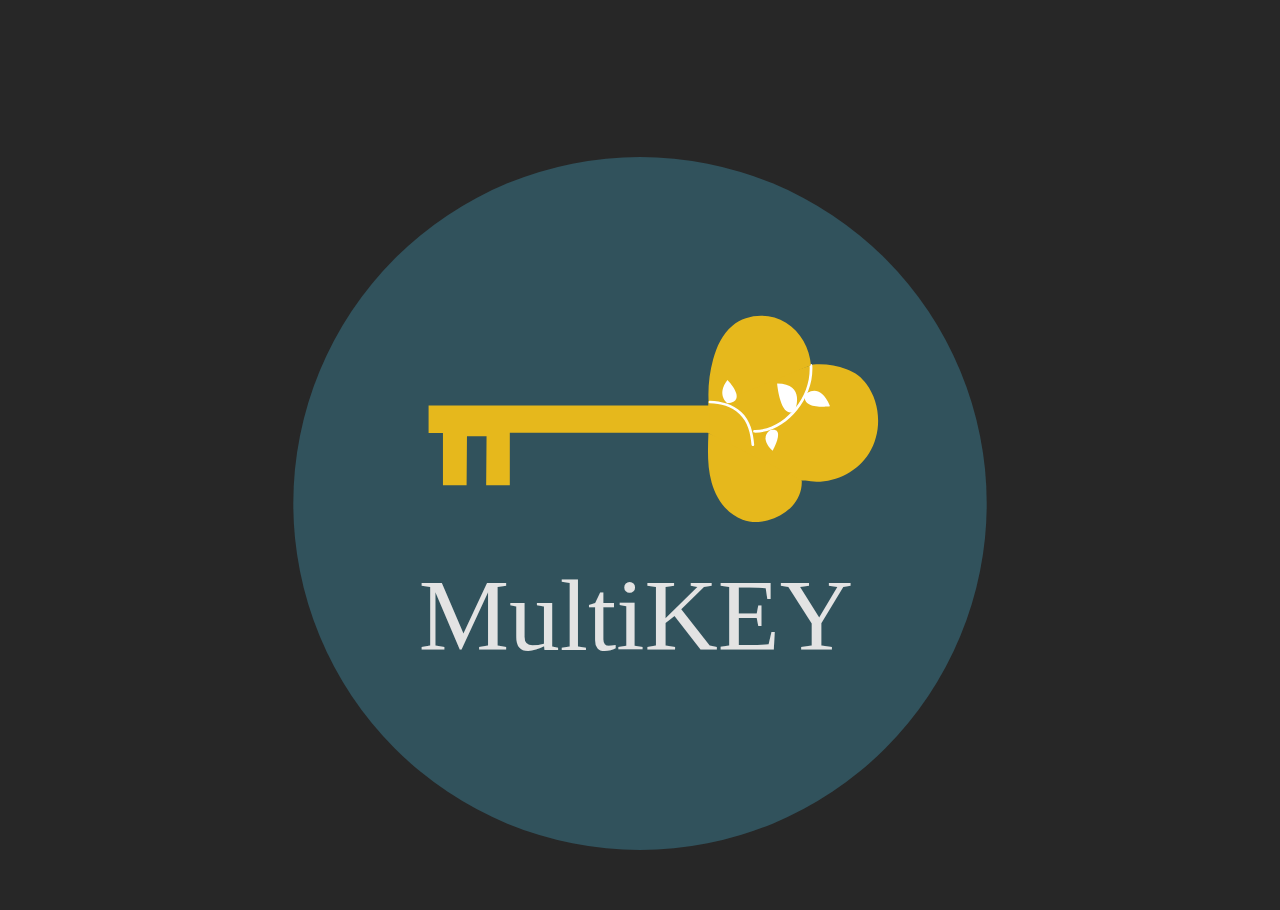
==== commit 0b66ba84: "e" ====
--- a/index.html
+++ b/index.html
@@ -12,7 +12,7 @@
 <main>
 
     <div class="logo"><img src="img/Logo_multi.svg" alt="Multikey"></div>
-	
+
 <div id="myProgress">
   <div id="myBar"></div>
 </div>
--- a/style.css
+++ b/style.css
@@ -21,6 +21,266 @@
   width: 85%;
 }
 
+/*navigation*/
+
+nav{
+	width:10%;
+  z-index: 95;
+}
+
+.nav-links nav .nav-active{
+  z-index:95;
+}
+
+.burger{
+	display:none;
+	cursor:pointer;
+}
+
+.burger div:hover{
+	cursor:pointer;
+	background-color:#82B5BE;
+}
+
+.burger div{
+	transition:all 0.3s ease;
+}
+
+.nav-links a:hover{
+	font-weight:normal;
+}
+
+.profil-container{
+  display: flex;
+  justify-content: center;
+  align-items: center;
+  flex-direction: column;
+  margin-top: 20%;
+  width: 90%;
+}
+
+.button-edit{
+  display: flex;
+  justify-content: center;
+  align-items: center;
+  flex-direction: column;
+  margin-top: 10%;
+  margin-bottom: 5%;
+  width: 90%;
+}
+
+.button-edit button{
+  display: flex;
+  justify-content: center;
+  align-items: center;
+  flex-direction: column;
+  background-color:#E6B81C;
+  padding: 5px;
+  width: 20%;
+  color: #fff;
+  border-radius: 30px;
+  box-shadow: 0 0 0 3px rgba(49, 82, 92, .5);
+}
+
+.settings-container{
+  display: flex;
+  justify-content: flex-start;
+  margin-left: 4%;
+	margin-top:20%;
+  width: 85%;
+  height: 100px;
+  flex-direction: column;
+}
+
+.settings{
+  display: flex;
+  justify-content: flex-start;
+  margin-top: 0%;
+  padding-bottom: 4%;
+  border-bottom: 1px solid #EDEDED;
+  width: 85%;
+  font-size: 15px;
+}
+
+.settings-info{
+  display: flex;
+  justify-content: flex-start;
+  align-items: center;
+  flex-direction: row;
+  margin-top: 5%;
+  width: 100%;
+  font-size: 15px;
+}
+
+.settings-info2{
+  display: flex;
+  justify-content: flex-start;
+  flex-direction: column;
+  margin-top: 4%;
+  width: 100%;
+  font-size: 15px;
+}
+
+.settings-info img{
+  width: 18%;
+  margin-left: 35%;
+}
+
+.menu-container{
+  display: flex;
+  justify-content: center;
+  margin-top: 10%;
+  width: 90%;
+	list-style:none;
+	align-items: center;
+	link-style:none;
+}
+
+.menu-container li a {
+	color:white;
+}
+
+.menu-billeder{
+  display: flex;
+  justify-content: space-around;
+  flex-direction: column;
+  align-items: center;
+  margin: 10px;
+}
+
+.menu-billeder img{
+  margin: 8px;
+}
+
+.menu{
+  display: flex;
+  justify-content: center;
+  flex-direction: column;
+  width: 76%;
+  margin-left: auto;
+  margin-right: auto;
+}
+
+/*----pop up----*/
+
+.dropdown {
+  position: relative;
+  display: inline-block;
+}
+
+.dropdown-content {
+  display: none;
+  position: absolute;
+  font-size: 13px;
+  background-color: #31525C;
+  font-family: 'montserrat', sans-serif;
+  min-width: 300px;
+  overflow: auto;
+  border: 2px solid #31525C;
+  border-radius: 17px;
+  box-shadow: 16px 16px 16px 16px rgba(0,0,0,0.2);
+  z-index: 1;
+  padding-bottom: 10px;
+
+}
+
+.dropdown-content a {
+  color: white;
+  padding: 5px 16px;
+  text-decoration: none;
+  display: block;
+}
+
+.dropdown a:hover {background-color: #31525C;}
+
+.show {display: block;}
+
+/*
+.float-right{
+  float: right;
+}
+.fa{
+ font-size: .8em;
+  line-height: 22px !important;
+}
+.dropdown{
+   display: inline-block;
+   list-style: none;
+}
+.dropdown label:hover, .dropdown ul li:hover{
+  background-color: #31525C;
+  color: white;
+  cursor: pointer;
+  text-decoration: none;
+  line-height: 30px;
+  list-style: none;
+}
+
+.dropdown label{
+  color: red;
+  position: relative;
+  z-index: 2;
+  list-style: none;
+}
+.dropdown input{
+  display: none;
+  list-style: none;
+}
+.dropdown input ~ ul{
+  position: relative;
+  visibility: hidden;
+  opacity: 0;
+  top: 100px;
+  z-index: 1;
+  list-style: none;
+
+}
+.dropdown input:checked + label{
+  background-color: yellow;
+  color: grey;
+  list-style: none;
+}
+
+.dropdown input:checked ~ ul{
+  visibility: visible;
+  background-color: #31525C;
+  border: 2px solid #31525C;
+  border-radius: 17px;
+  padding: 20px;
+  opacity: 1;
+  top: 10px;
+  bottom: 0px;
+  list-style: none;
+  line-height: 35px;
+}
+*/
+.animate{
+  -webkit-transition: all .3s;
+  -moz-transition: all .3s;
+  -ms-transition: all .3s;
+  transition: all .3s;
+  backface-visibility:hidden;
+  -webkit-backface-visibility:hidden; /* Chrome and Safari */
+  -moz-backface-visibility:hidden; /* Firefox */
+  -ms-backface-visibility:hidden; /* Internet Explorer */
+}
+
+
+ul .animate{
+  text-decoration: none;
+}
+
+li .animate{
+  text-decoration: none;
+}
+
+.sharetext{
+  font-size: 10px;
+  font-family: 'montserrat', sans-serif;
+  line-height: 20px;
+  margin-left: 35px;
+  padding-bottom: 0px;
+}
 
 /*loading*/
 
@@ -39,24 +299,200 @@
   margin-top: 30%;
   width: 80%;
 }
-/*
-#loading{
-  width: 1%;
-  background-color: red;
-  min-height: 40px;
+
+/* numpad function */
+
+.mbsc-np-tbl {
+    direction: ltr;
+    display:table;
+    width: 100%;
+    font-size: 1.375em;
+	border-radius: 20px;
+		transform:translateY(0%);
+		transition:transform 0.5s ease-in;
+}
+
+.mbsc-np-row {
+    display: table-row;
+}
+
+.mbsc-ios .mbsc-np-btn:first-child {
+    border-left: 0;
+}
+
+.mbsc-np-btn {
+    position: relative;
+    z-index: 0 !important;
+    width: 33.3333333333%;
+    display: table-cell;
+    text-align: center;
+    vertical-align: middle;
+    height: 2.5em;
+    -webkit-user-select: none;
+	background-color:#717171;
+	border:0.02px solid;
+	border-color:#272727;
+}
+
+.mbsc-np-btn:focus
+{
+  outline: 0;
+}
+
+.mbsc-np-btn:hover
+{
+  background-color:#848484;
+}
+
+.mbsc-fr-w {
+    position: relative;
+    padding-top: 3.666667em;
+    font-size: 12px;
+    font-family: -apple-system, Helvetica Neue, Helvetica, Arial, 'montserrat', sans-serif;
+}
+
+.mbsc-fr {
+    pointer-events: none;
+    z-index: 0;
+    font-weight: normal;
+    -webkit-font-smoothing: antialiased;
+    -webkit-tap-highlight-color: rgba(0,0,0,0);
+    -webkit-text-size-adjust: 100%;
+}
+
+@media screen and (max-width:768px)
+{
+
+ul.nav-links.nav-active{
+	height: 100%;
+    width: 100%;
+    overflow: visible;
+	position:absolute;
+    border: 2px solid #272727;
+    border-top-right-radius: 17px;
+    border-bottom-right-radius: 17px;
+	display:flex;
+	z-index:99;
+	}
+
+	nav{
+		overflow-x:hidden;
+		z-index:99;
+	}
+
+	.nav-links{
+		position:absolute;
+		left:0px;
+		height:100vh;
+		top:0vh;
+		background-color:#31525C;
+		display:flex;
+		flex-direction:column;
+		align-items:center;
+		transform:translateX(-100%);
+		transition:transform 0.5s ease-in;
+		margin:0px;
+		max-width:80%;
+		overflow-x: hidden;
+		z-index:95;
+	}
+
+	.nav-links li{
+		margin:0px;
+		padding:2%;
+    color: #ffffff;
+		line-height:1.8;
+		z-index:95;
+	}
+
+	.nav-links a{
+		padding:2%;
+		height:inherit;
+		link-style:none;
+		text-decoration:none;
+		z-index:95;
+	}
+
+	.burger{
+		display:block;
+		padding-right:6.6vh;
+		overflow-y:hidden;
+		width:80%;
+		z-index:999!important;
+	}
+
+	.burger toggle{
+		z-index:99;
+		background:white;
+	}
+
+  .line1{
+    width: 20px;
+    background-color: #82B5BE;
+    height: 2px;
+    margin: 5px;
+    transition: all 0.3 ease;
+  }
+
+  .line2{
+    width: 12px;
+    background-color: #82B5BE;
+    height: 2px;
+    margin: 5px;
+  }
+
+  .line3{
+    width: 18px;
+    background-color: #82B5BE;
+    height: 2px;
+    margin: 5px;
+  }
+
+	.button-edit{
+  display: flex;
+  justify-content: center;
+  align-items: center;
+  flex-direction: column;
+  margin-top: 10%;
+  margin-bottom: 5%;
+  width: 90%;
+}
+
+.button-edit button{
+  display: flex;
+  justify-content: center;
+  align-items: center;
+  flex-direction: column;
+  background-color:#E6B81C;
+  padding: 5px;
+  width: 20%;
+  color: #fff;
   border-radius: 30px;
-}
-
-#container-load {
-  width: 100%;
-  background-color: #ddd;
-  background-color: #363636;
-  min-height: 40px;
-  border-radius: 30px;
-  -webkit-box-shadow: 4px 2px 5px 0px rgba(0,0,0,0.16);
-  -moz-box-shadow: 4px 2px 5px 0px rgba(0,0,0,0.16);
-  box-shadow: 4px 2px 5px 0px rgba(0,0,0,0.16);
-} 
+  box-shadow: 0 0 0 3px rgba(49, 82, 92, .5);
+}
+
+	/* end of media screen 768 */
+
+.nav-active{
+	transform:translateX(0%);
+	z-index:95;
+}
+
+
+.toggle .line1{
+	transform:rotate(-45deg) translate(-4px,6px);
+}
+
+.toggle .line2{
+	opacity:0;
+}
+
+.toggle .line3{
+	transform:rotate(45deg) translate(-4px,-6px);
+}
+
+/*navigation færdig*/
+
 /*sign up*/
 
 #myProgress {
@@ -87,6 +523,7 @@
   min-height: 50px;
   width: 20%;
   margin-right: 5px;
+	top:1%;
 }
 
 .logosmall{
@@ -157,13 +594,15 @@
   radius: 50%;
   width: 30%;
   height: 30px;
-  margin-top: 10%;
-  margin-right: 29px;
-  position: absolute;
   right: 0;
 }
 
 input:focus {
+  outline: 0;
+  box-shadow: 0 0 0 3px rgba(49, 82, 92, .5);
+}
+
+button:focus {
   outline: 0;
   box-shadow: 0 0 0 3px rgba(49, 82, 92, .5);
 }
@@ -186,6 +625,34 @@
   font-weight: 400;
 }
 
+.pop-overskrift{
+  font-size: 17px;
+  font-family: helvetica, sans-serif;
+  font-weight: bold;
+  margin-top: 6%;
+  color: white;
+  padding: 16px 0px 0px 16px;
+  margin-bottom: 10px;
+}
+
+h4{
+	font-size:17px;
+	font-family:helvetica, sans-serif;
+	font-weight:bold;
+	margin-top:6%;
+	}	
+	
+h5{
+  color: #ededed;
+  margin-top: 2%;
+  font-size: 15px;
+}
+
+h6{
+  color: #ededed;
+  margin-top: 2%;
+  font-size: 15px;
+}
 /*sign in*/
 
 .name{
@@ -207,14 +674,302 @@
   width: 20px;
 }
 
+.container-login{
+  display: flex;
+  flex-flow: row;
+  /*background-color: blue;*/
+  width: 60%;
+	margin-left:auto;
+	margin-right:auto;
+	margin-top:5%;
+}
+
+.form-inline {
+  display: flex;
+  width: 6%;
+	align-items: center;
+}
+  #pwd {
+	margin: 50%;
+}
+/*.form-inline label {
+  margin: 5px 10px 5px 0;
+}*/
+
+.form-inline input {
+  margin: 0px 0px 0px 0px;
+  padding-left: 17px;
+	padding-right:17px;
+  background-color: #fff;
+  border: 1px solid #ddd;
+}
+
+.forgot {
+	font-size: 14px;
+  font-family: 'Montserrat', sans-serif;
+  color: #82B5BE;
+  display: flex;
+  justify-content: center;
+	margin-top:5%;
+	margin-bottom:5%;
+}
+
+/*.form-inline button {
+  padding: 10px 20px;
+  background-color: dodgerblue;
+  border: 1px solid #ddd;
+  color: white;
+  cursor: pointer;
+}
+
+.form-inline button:hover {
+  background-color: royalblue;
+}*/
+
+/*forside*/
+
+.container-menu{
+  display: flex;
+  flex-direction: column;
+  width: 100%;
+  min-height: 20px;
+	align-content: center;
+}
+
+.container-kort{
+  display: flex;
+  flex-direction: column;
+  width: 90%;
+	margin-left:2%;
+	margin-right:2%;
+	position:relative;
+	height:617px;
+
+	/*
+	    width: 200px;
+    color:#fff;
+    position: relative;
+    text-align:center; */
+}
+
+/*
+.kort-selected{
+	list-style:none;
+		margin-bottom:10%;
+	position:relative;
+  z-index:0;
+}
+*/
+	¨/*
+.kort-liste{
+	    position: relative;
+    list-style:none;
+	padding-bottom:10%;
+	padding-top:20%;
+}
+*/
+.li-kort img{
+	position:relative;
+	z-index: 0;
+}
+
+.li-kort{
+	position: relative;
+    display:block;
+	background-repeat: no-repeat;
+	height:193px;
+	width:300px;
+	z-index: 0;
+}
+
+.container-kort:first-child {
+	padding-bottom:10%;
+}
+
+/* ------ Kort ------*/
+	/*
+#myAnimation {
+	position:relative;
+	z-index:1;
+	background-size:306px 193px;
+	background-image:url("img/fitnessworld.svg");
+	height:193px;
+	width:306px;
+	background-repeat: no-repeat;
+}
+#myAnimation2 {
+	position:relative;
+	z-index:1;
+	background-size:306px 193px;
+	background-image:url("img/rejsekort.png");
+	height:193px;
+	width:306px;
+	background-repeat: no-repeat;
+}
+
+#select{
+	z-index:0;
+	background-size:306px 193px;
+	background-image:url("img/fitnessworld.svg");
+	background-repeat:no-repeat;
+	height:450px;
+	width:306px;
+}
+
+#kort0{
+	z-index:0;
+	background-size:306px 193px;
+	background-image:url("img/rejsekort.png");
+	background-repeat:no-repeat;
+	height:193px;
+	width:306px;
+
+}
+#kort1{
+	z-index:1;
+	background-size:306px 193px;
+	background-image:url("img/føtex.png");
+	background-repeat:no-repeat;
+	height:193px;
+	width:306px;
+}
+#kort2{
+	z-index:2;
+	background-size:306px 193px;
+	background-image:url("img/hjem2.svg");
+	background-repeat:no-repeat;
+	height:450px;
+	width:306px;
+}
+#kort3{
+	z-index:3;
+	background-size:306px 193px;
+	background-image:url("img/hjem1.svg");
+	background-repeat:no-repeat;
+	height:450px;
+	width:306px;
+}
+#kort4{
+	z-index:4;
+	background-size:306px 193px;
+	background-image:url("img/ucl.svg");
+	background-repeat:no-repeat;
+	height:450px;
+	width:306px;
+}
+#kort5{
+	z-index:5;
+	background-size:306px 193px;
+	background-image:url("img/abtion.svg");
+	background-repeat:no-repeat;
+	height:450px;
+	width:306px;
+}
+
+/* --------- sharekey-------*/
+
+.fw img{
+  width: 85%;
+  border-radius: 24px;
+
+}
+
+	/*------ dropdown kort------*/
+/*
+.float-right{
+  float: right;
+}
+.fa{
+ font-size: .8em;
+  line-height: 22px !important;
+}
+.dropdown{
+   display: inline-block;
+   list-style: none;
+}
+.dropdown label:hover, .dropdown ul li:hover{
+  background-color: #31525C;
+  color: white;
+  cursor: pointer;
+  text-decoration: none;
+  line-height: 30px;
+  list-style: none;
+}
+
+.dropdown label{
+  color: red;
+  position: relative;
+  z-index: 2;
+  list-style: none;
+}
+.dropdown input{
+  display: none;
+  list-style: none;
+}
+.dropdown input ~ ul{
+  position: relative;
+  visibility: hidden;
+  opacity: 0;
+  top: 100px;
+  z-index: 1;
+  list-style: none;
+
+}
+.dropdown input:checked + label{
+  background-color: yellow;
+  color: grey;
+  list-style: none;
+}
+
+.dropdown input:checked ~ ul{
+  visibility: visible;
+  background-color: #31525C;
+  border: 2px solid #31525C;
+  border-radius: 17px;
+  padding: 20px;
+  opacity: 1;
+  top: 10px;
+  bottom: 0px;
+  list-style: none;
+  line-height: 35px;
+}
+
+
+.animate{
+  -webkit-transition: all .3s;
+  -moz-transition: all .3s;
+  -ms-transition: all .3s;
+  transition: all .3s;
+  backface-visibility:hidden;
+  -webkit-backface-visibility:hidden;
+}
+
+ul .animate{
+  text-decoration: none;
+}
+
+li .animate{
+  text-decoration: none;
+}
+
+}
+*/
+/*---------- sendkey--------*/
+
+}
+@media (max-width: 800px) {
+  .form-inline input {
+    margin: 10px 0;
+  }
+
+  .form-inline {
+    flex-direction: row;
+    align-items: stretch;
+  }
+}
+
 /*img*/
 .logo img{
   width: 70%;
   height: 70%;
 }
-
-/*media query, phone size Iphone8 */
-
-  @media only screen and (max-width: 667px) {
-    /*alt samme style skal ind her*/
-  }
